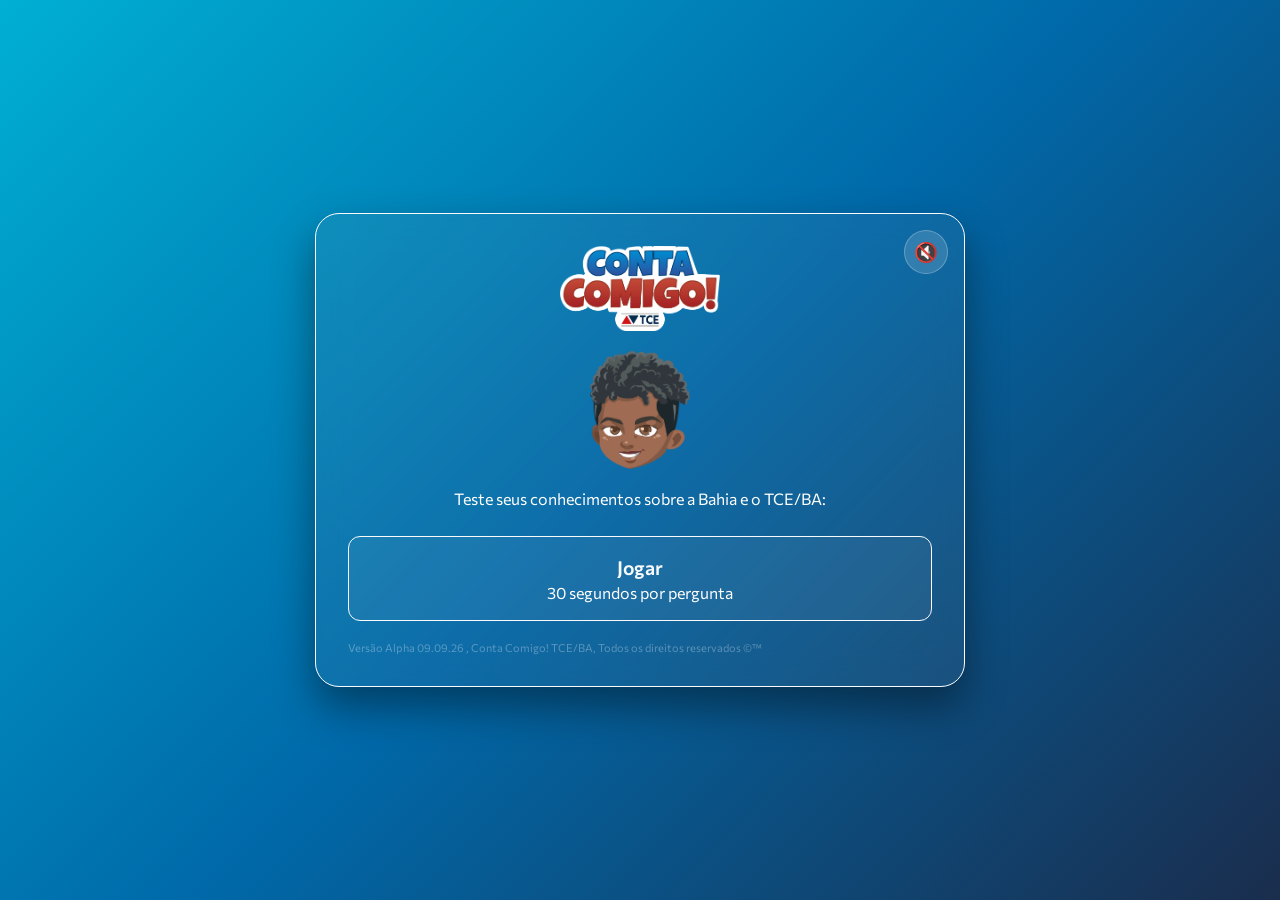
==== Conta-Comigo-Web-main/index.html @ ac5389aa "Add files via upload" ====
<!DOCTYPE html>
<html lang="pt-BR">
<head>
    <meta charset="UTF-8">
    <meta name="viewport" content="width=device-width, initial-scale=1.0">
    <title>Quiz Conta Comigo!</title>
    <link rel="stylesheet" href="style.css">
	<link rel="preconnect" href="https://fonts.googleapis.com">
<link rel="preconnect" href="https://fonts.gstatic.com" crossorigin>
<link href="https://fonts.googleapis.com/css2?family=Commissioner:wght@100..900&display=swap" rel="stylesheet">
</head>
<body>

    <div class="quiz-container">
        <button id="mute-btn" class="mute-btn" type="button" aria-label="Silenciar música" onclick="toggleMute()">🔇</button>
        <img src="logocctce.png" alt="Imagem do quiz" class="top-image">
        <!-- TELA INICIAL -->
        <section id="start-screen" class="screen active">
            <img src="contacomigo.png" alt="Logo Conta Comigo Digital" class="logo-jogo">
            <p class="description">Teste seus conhecimentos sobre a Bahia e o TCE/BA:</p>
            
            <div class="difficulty-buttons">
                <button class="btn btn-difficulty" onclick="startGame()">
                    <span>Jogar</span>
                    <small>30 segundos por pergunta</small>
                </button>
            </div>
        </section>

        <!-- TELA DO QUIZ -->
        <section id="quiz-screen" class="screen">
            <!-- Cabeçalho do Quiz (Barra de progresso, Score, Temporizador) -->
            <div class="quiz-header">
                <div class="header-item">
                    <span class="label">Pontuação:</span>
                    <span id="score-display" class="value">0</span>
                </div>
                <div class="header-item">
                    <span class="label">Tempo:</span>
                    <span id="timer-display" class="value">30s</span>
                </div>
            </div>

            <!-- Barra de Progresso -->
            <div class="progress-bar-container">
                <div id="progress-bar" class="progress-bar"></div>
            </div>

            <!-- Conteúdo da Pergunta -->
            <div class="question-container">
                <h2 id="question-text">Texto da pergunta aqui...</h2>

                <!-- Botão de Dica -->
                <button id="hint-btn" class="btn btn-hint hidden" onclick="toggleHint()">💡 Ver Dica</button>

                <!-- Painel da Dica -->
                <div id="hint-box" class="hint-box hidden"></div>

                <div id="options-container" class="options-grid">
                    <!-- Botões gerados via JS -->
                </div>
            </div>

            <!-- Mensagem de Feedback -->
            <div id="feedback-message" class="feedback"></div>

            <!-- Botão Próxima Pergunta -->
            <button id="next-btn" class="btn btn-primary hidden" onclick="nextQuestion()">Próxima Pergunta</button>
        </section>

        <!-- TELA FINAL / RESULTADOS -->
        <section id="end-screen" class="screen">
            <h1 id="result-title">Fim de Jogo!</h1>
            <div id="result-icon" class="result-icon"></div>
            <p id="result-message">Você concluiu o quiz.</p>
            <p class="final-score-text">Pontuação final: <strong id="final-score">0</strong></p>
            
            <button class="btn btn-primary" onclick="restartGame()">Jogar Novamente</button>
        </section>
		<div class="version-tag">Versão Alpha 09.09.26 , Conta Comigo! TCE/BA, Todos os direitos reservados ©™</div>
    </div>
<audio id="musica-fundo" src="musica-template.mp3" loop></audio>
   
    <script src="perguntas.js"></script>
    <script src="script.js"></script>
</body>
</html>
---- Conta-Comigo-Web-main/style.css ----
@charset "utf-8";
/* CSS Document */
/* RESET E CONFIGURAÇÕES BÁSICAS */
* {
    margin: 0;
    padding: 0;
    box-sizing: border-box;
    font-family: 'Commissioner', Tahoma, Geneva, Verdana, sans-serif;
}

:root {
    --bg-gradient: linear-gradient(135deg, #00afd3, #0069a9,#1a2d4d);
    --card-bg: rgba(190, 171, 171, 0.07);
    --card-border: #f8fafc;
    --text-primary: #f8fafc;
    --text-secondary: #ffffff;
    --accent-purple: #032B50;
    --accent-hover: #0a5280;
    --correct-color: #22c55e;
    --incorrect-color: #ef4444;
    --warning-color: #f59e0b;
}

body {
    min-height: 100vh;
    display: flex;
    justify-content: center;
    align-items: center;
    background: var(--bg-gradient);
    color: var(--text-primary);
    padding: 20px;
}

/* CONTAINER PRINCIPAL (GLASSMORPHISM) */
.quiz-container {
    width: 100%;
    max-width: 650px;
    background: var(--card-bg);
    backdrop-filter: blur(16px);
    -webkit-backdrop-filter: blur(16px);
    border: 1px solid var(--card-border);
    border-radius: 24px;
    padding: 32px;
    box-shadow: 0 20px 40px rgba(0, 0, 0, 0.4);
    position: relative;
    overflow: hidden;
}

.top-image {
    display: block;
    width: 160px;
    height: auto;
    margin: 0 auto 20px;
    border-radius: 16px;
}

.mute-btn {
    position: absolute;
    top: 16px;
    right: 16px;
    background: rgba(255, 255, 255, 0.14);
    border: 1px solid rgba(255, 255, 255, 0.25);
    color: #fff;
    width: 44px;
    height: 44px;
    border-radius: 50%;
    font-size: 1.2rem;
    cursor: pointer;
    display: flex;
    align-items: center;
    justify-content: center;
    z-index: 2;
}

.mute-btn:hover {
    background: rgba(255, 255, 255, 0.24);
}

/* CONTROLADOR DE TELAS */
.screen {
    display: none;
    flex-direction: column;
    align-items: center;
    text-align: center;
    animation: fadeIn 0.4s ease-in-out;
}

.screen.active {
    display: flex;
}

@keyframes fadeIn {
    from { opacity: 0; transform: translateY(10px); }
    to { opacity: 1; transform: translateY(0); }
}

/* TYPOGRAPHY */
h1 {
	
    font-size: 2.2rem;
    margin-bottom: 12px;
    background: linear-gradient(to right, #ffffff, #F7F4EB);
    -webkit-background-clip: text;
    -webkit-text-fill-color: transparent;
}
/* ESTILO DA LOGO DO JOGO */
.logo-jogo {
    width: 100%;
    max-width: 100px; /* Controla o tamanho máximo que a imagem pode atingir */
    height: auto;
    margin-bottom: 20px; /* Adiciona um respiro entre a logo e o parágrafo abaixo */
    display: block;
}

.description {
    color: var(--text-secondary);
    margin-bottom: 28px;
    font-size: 1rem;
}

/* BOTÕES GENÉRICOS */
.btn {
    border: none;
    outline: none;
    cursor: pointer;
    border-radius: 12px;
    font-weight: 600;
    transition: all 0.2s cubic-bezier(0.4, 0, 0.2, 1);
}

.btn-primary {
    background: var(--accent-purple);
    color: #ffffff;
    padding: 14px 28px;
    font-size: 1rem;
    margin-top: 20px;
    width: 100%;
}

.btn-primary:hover {
    background: var(--accent-hover);
    transform: translateY(-2px);
    box-shadow: 0 8px 20px rgba(92, 190, 246, 0.35);
}

/* BOTÕES DE DIFICULDADE */
.difficulty-buttons {
    display: flex;
    flex-direction: column;
    gap: 16px;
    width: 100%;
}

.btn-difficulty {
    background: rgba(255, 255, 255, 0.05);
    border: 1px solid var(--card-border);
    color: var(--text-primary);
    padding: 18px;
    display: flex;
    flex-direction: column;
    align-items: center;
    gap: 4px;
}

.btn-difficulty span {
    font-size: 1.2rem;
}

.btn-difficulty small {
    color: var(--text-secondary);
    font-weight: 400;
    font-size: 1rem;
}

.btn-difficulty:hover {
    background: rgba(255, 255, 255, 0.12);
    border-color: var(--accent-purple);
    transform: translateY(-2px);
}

/* HEADER DO QUIZ */
.quiz-header {
    display: flex;
    justify-content: space-between;
    width: 100%;
    margin-bottom: 16px;
}

.header-item {
    font-size: 1.1rem;
    font-weight: 500;
}

.header-item .value {
    font-weight: 700;
    color: #8bbbfa;
}

/* BARRA DE PROGRESSO */
.progress-bar-container {
    width: 100%;
    height: 8px;
    background: rgba(255, 255, 255, 0.1);
    border-radius: 4px;
    overflow: hidden;
    margin-bottom: 24px;
}

.version-tag {
    margin-top: 20px;   /* Empurra o texto para a parte inferior da caixa */
    align-self: center; /* Centraliza o texto no meio horizontal da caixa */
    font-size: 11px;
    color: var(--text-secondary, #94a3b8);
    opacity: 0.3;
    pointer-events: none;
}

.progress-bar {
    height: 100%;
    width: 0%;
    background: linear-gradient(to right, var(--accent-purple), #eaeef0);
    transition: width 0.3s ease;
}

/* ÁREA DA PERGUNTA */
.question-container {
    width: 100%;
    margin-bottom: 20px;
}

#question-text {
    font-size: 1.3rem;
    margin-bottom: 24px;
    line-height: 1.4;
    text-align: left;
}

/* ESTILOS DE DICA */
.btn-hint {
    background: rgba(245, 158, 11, 0.15);
    border: 1px solid var(--warning-color);
    color: #fcd34d;
    padding: 8px 16px;
    font-size: 0.9rem;
    margin-bottom: 16px;
    width: auto;
    display: inline-flex;
    align-items: center;
    gap: 6px;
}

.btn-hint:hover {
    background: rgba(245, 158, 11, 0.3);
}

.hint-box {
    background: rgba(0, 0, 0, 0.3);
    border-left: 4px solid var(--warning-color);
    padding: 12px 16px;
    border-radius: 8px;
    margin-bottom: 20px;
    text-align: left;
    font-size: 0.95rem;
    color: #fef08a;
    animation: fadeIn 0.3s ease;
}

.hint-box a {
    color: #60a5fa;
    text-decoration: underline;
    font-weight: 600;
}

.hint-box a:hover {
    color: #93c5fd;
}

/* ALTERNATIVAS */
.options-grid {
    display: flex;
    flex-direction: column;
    gap: 12px;
    width: 100%;
}

.option-btn {
    background: rgba(255, 255, 255, 0.05);
    border: 1px solid var(--card-border);
    color: var(--text-primary);
    padding: 16px;
    border-radius: 12px;
    text-align: left;
    font-size: 1rem;
    cursor: pointer;
    transition: all 0.2s ease;
}

.option-btn:hover:not([disabled]) {
    background: rgba(255, 255, 255, 0.12);
    border-color: rgba(255, 255, 255, 0.3);
}

.option-btn[disabled] {
    cursor: not-allowed;
}

/* ESTADOS DAS ALTERNATIVAS */
.option-btn.correct {
    background: rgba(34, 197, 94, 0.2) !important;
    border-color: var(--correct-color) !important;
    color: #4ade80 !important;
    font-weight: 700;
}

.option-btn.incorrect {
    background: rgba(239, 68, 68, 0.2) !important;
    border-color: var(--incorrect-color) !important;
    color: #f87171 !important;
}

/* MENSAGEM DE FEEDBACK */
.feedback {
    min-height: 28px;
    margin-top: 12px;
    font-size: 1.1rem;
    font-weight: 600;
}

.feedback.correct {
    color: var(--correct-color);
}

.feedback.incorrect {
    color: var(--incorrect-color);
}

.hidden {
    display: none !important;
}

/* TELA DE RESULTADOS */
.result-icon {
    font-size: 4rem;
    margin: 12px 0;
}

.final-score-text {
    font-size: 1.2rem;
    margin: 16px 0 24px;
    color: var(--text-secondary);
}

.final-score-text strong {
    color: var(--text-primary);
    font-size: 1.6rem;
}

/* RESPONSIVIDADE */
@media (max-width: 480px) {
    .quiz-container {
        padding: 20px;
    }

    h1 {
        font-size: 1.8rem;
    }

    #question-text {
        font-size: 1.1rem;
    }

    .option-btn {
        padding: 12px;
        font-size: 0.95rem;
    }
}
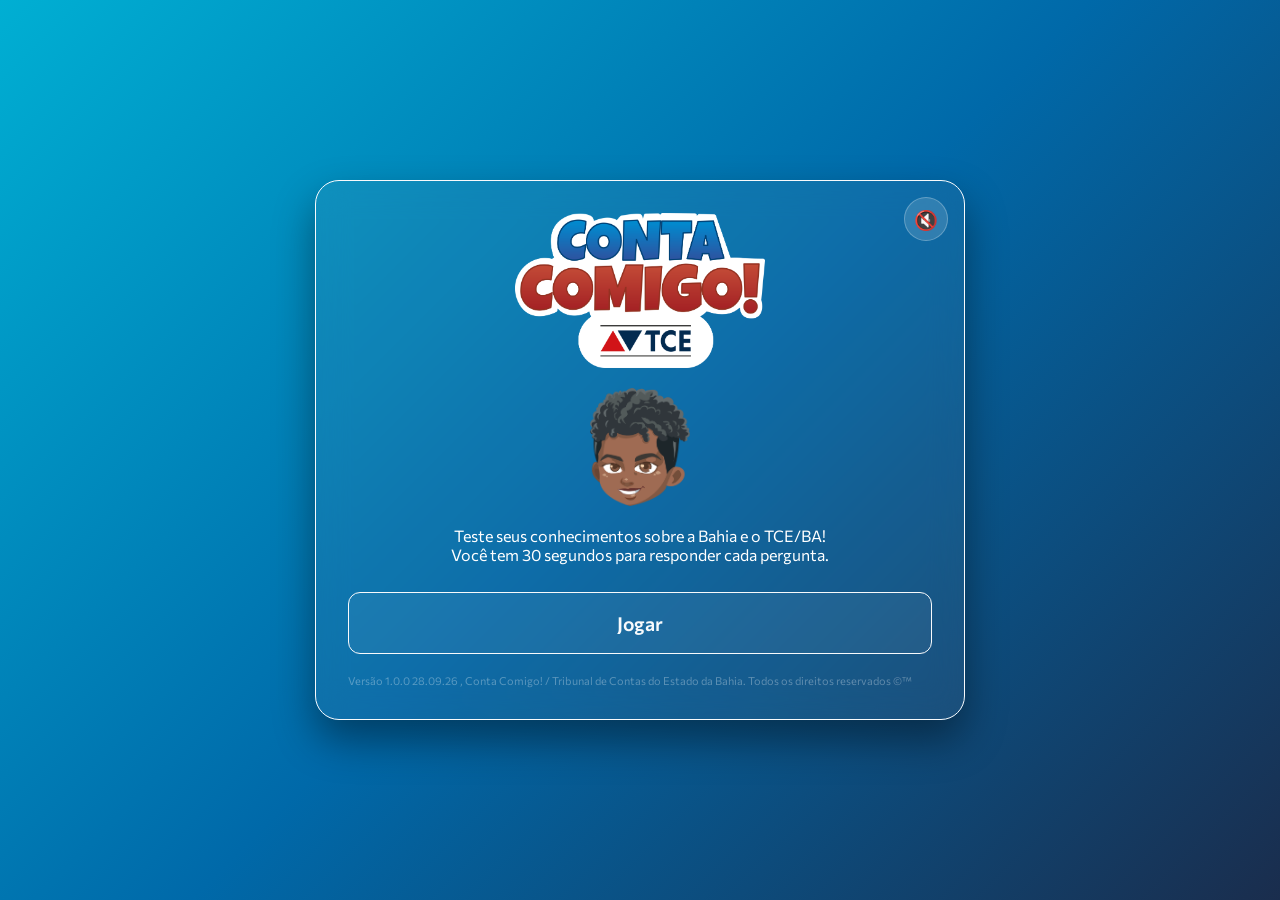
==== commit 57948c5c: "Add files via upload" ====
--- a/Conta-Comigo-Web-main/index.html
+++ b/Conta-Comigo-Web-main/index.html
@@ -17,12 +17,11 @@
         <!-- TELA INICIAL -->
         <section id="start-screen" class="screen active">
             <img src="contacomigo.png" alt="Logo Conta Comigo Digital" class="logo-jogo">
-            <p class="description">Teste seus conhecimentos sobre a Bahia e o TCE/BA:</p>
+            <p class="description">Teste seus conhecimentos sobre a Bahia e o TCE/BA! <br> Você tem 30 segundos para responder cada pergunta.</p>
             
             <div class="difficulty-buttons">
                 <button class="btn btn-difficulty" onclick="startGame()">
                     <span>Jogar</span>
-                    <small>30 segundos por pergunta</small>
                 </button>
             </div>
         </section>
@@ -77,7 +76,7 @@
             
             <button class="btn btn-primary" onclick="restartGame()">Jogar Novamente</button>
         </section>
-		<div class="version-tag">Versão Alpha 09.09.26 , Conta Comigo! TCE/BA, Todos os direitos reservados ©™</div>
+		<div class="version-tag">Versão 1.0.0 28.09.26 , Conta Comigo! / Tribunal de Contas do Estado da Bahia. Todos os direitos reservados ©™</div>
     </div>
 <audio id="musica-fundo" src="musica-template.mp3" loop></audio>
    
--- a/Conta-Comigo-Web-main/style.css
+++ b/Conta-Comigo-Web-main/style.css
@@ -48,7 +48,7 @@
 
 .top-image {
     display: block;
-    width: 160px;
+    width: 250px;
     height: auto;
     margin: 0 auto 20px;
     border-radius: 16px;
